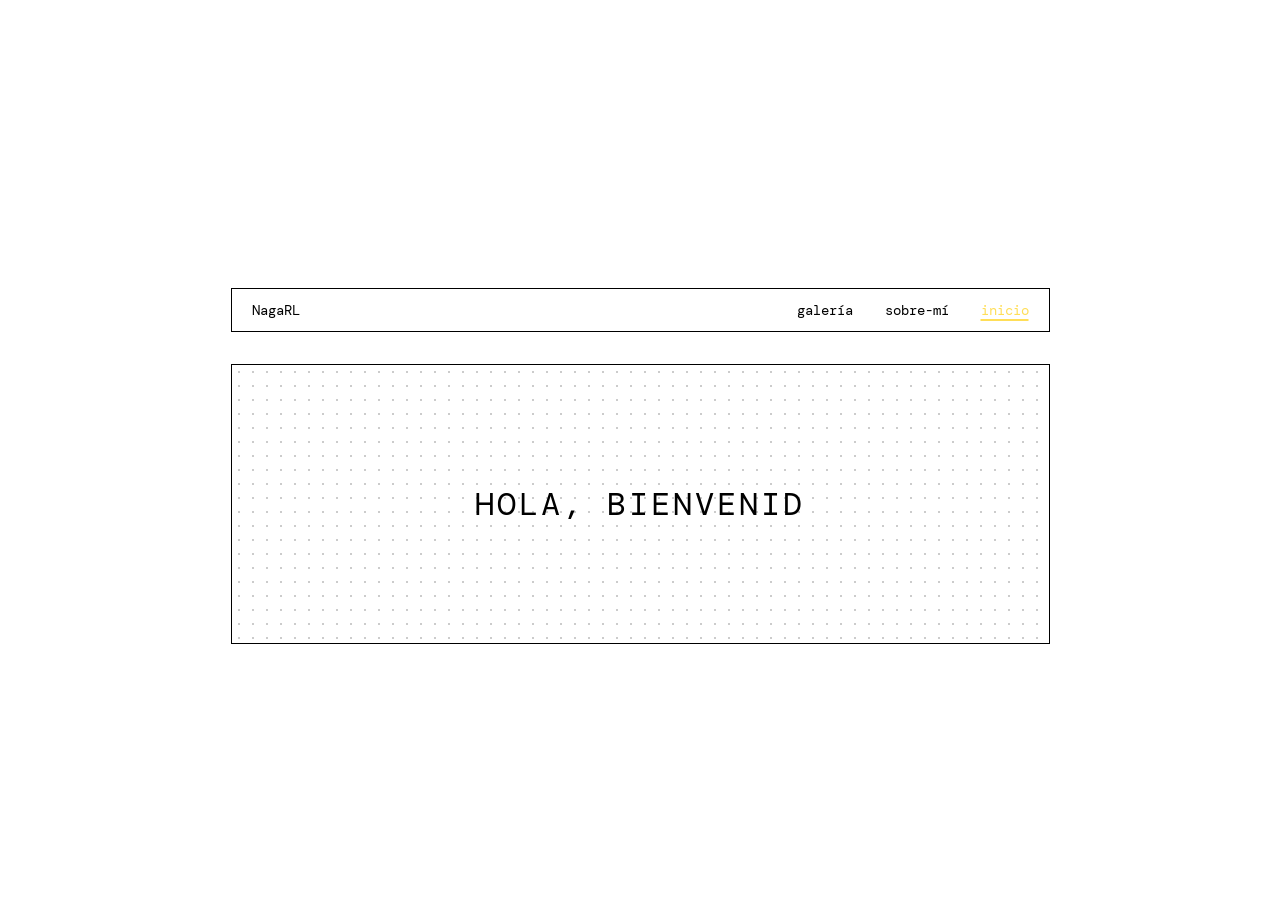
==== home.html @ dc0fd77e "first commit" ====
<!DOCTYPE html>
<html lang="es">
<head>
    <meta charset="UTF-8">
    <meta name="viewport" content="width=device-width, initial-scale=1.0">
    <title>Inicio</title>

    <link rel="preconnect" href="https://fonts.googleapis.com">
    <link rel="preconnect" href="https://fonts.gstatic.com" crossorigin>
    <link href="https://fonts.googleapis.com/css2?family=DM+Mono:wght@300;400;500&display=swap" rel="stylesheet">

    <link rel="stylesheet" href="./assets/css/main.css">
</head>
<body class="page-home">

    <header class="header header-superior">
        <a href="https://www.instagram.com/pplulul" target="_blank" class="header-logo">NagaRL</a>

        <nav class="header-nav">
            <a href="trabajos.html">galería</a>
            <a href="sobremi.html">sobre-mí</a>
            <a href="home.html" class="active">inicio</a>
        </nav>
    </header>

    <main class="home">
        <div class="home-caja">
            <video class="home-video" src="./assets/video/dibujo.mp4" autoplay loop muted playsinline></video>
            <h1 id="home-h1" class="home-bienvenida"></h1>
        </div>
    </main>

    <script src="./assets/js/gsap.min.js"></script>
    <script src="./assets/js/ScrambleTextPlugin.min.js"></script>
    <script src="./assets/js/TextPlugin.min.js"></script>
    <script src="./assets/js/transiciones.js"></script>
    <script src="./assets/js/efectos.js"></script>
    <script>
        window.addEventListener("DOMContentLoaded", () => {
            const titulo = document.querySelector("#home-h1");
            window.escribirTexto(titulo, "HOLA, BIENVENID@", 1.5);
        });
    </script>
</body>
</html>
---- assets/css/main.css ----
*,*::before,*::after{box-sizing:border-box;margin:0;padding:0}body{font-family:"DM Mono",monospace;font-weight:400;color:#000;background-color:#fff;min-height:100vh}a{text-decoration:none;color:inherit;font-family:inherit}ul,ol{list-style:none}button{border:none;background:none;font-family:inherit;cursor:pointer}.header{display:flex;justify-content:space-between;align-items:center;width:90%;max-width:819px;padding:.75rem 1.25rem;font-family:"DM Mono",monospace;border:1px solid #000;background-color:#fff;z-index:10}.header .header-logo{font-size:.9rem;transition:color .2s ease}.header .header-logo:hover{color:#ffde58}.header .header-nav{display:flex;align-items:center;gap:2rem}.header .header-nav a{font-size:.9rem;transition:color .2s ease}.header .header-nav a:hover{color:#ffde58}.header .header-nav a.active{color:#ffde58;text-decoration:underline;text-underline-offset:4px;text-decoration-thickness:2px}.header-index{position:fixed;top:50%;left:50%;transform:translate(-50%, -50%)}.header-superior{margin:2rem auto 0}.burbujas{position:fixed;top:0;left:0;width:100%;height:100vh;overflow:hidden;z-index:20;pointer-events:none}.burbuja{position:absolute;display:block;border-radius:50%;background-color:#ffde58;cursor:pointer;pointer-events:auto}.burbuja-1{width:380px;height:380px;top:8%;right:18%}.burbuja-2{width:120px;height:120px;top:12%;left:50%}.burbuja-3{width:200px;height:200px;top:60%;left:38%}.burbuja-4{width:320px;height:320px;bottom:10%;left:15%}.page-sobremi{height:100vh;overflow:hidden;display:flex;flex-direction:column;align-items:center;justify-content:center;gap:1.5rem}.sobremi{width:90%;max-width:819px;display:flex;flex-direction:column}.sobremi-foto-bloque{position:relative;display:grid;grid-template-columns:1fr 1fr;border:1px solid #000;aspect-ratio:2/1;overflow:hidden}.sobremi-foto{position:relative;width:100%;height:100%;overflow:hidden}.sobremi-foto img{width:100%;height:100%;-o-object-fit:cover;object-fit:cover;display:block}.sobremi-cuadrado{position:absolute;top:50%;left:50%;transform:translate(-50%, -50%);width:90px;height:90px;background-color:#ffde58}.sobremi-amarillo{position:relative;background-color:#ffde58}.sobremi-recorte{position:absolute;top:1.25rem;right:1.25rem;width:110px;height:75px;overflow:hidden}.sobremi-recorte img{width:100%;height:100%;-o-object-fit:cover;object-fit:cover;transform:scale(2.2) translate(-10%, 10%);display:block}.sobremi-contacto{position:absolute;bottom:1.25rem;right:1.25rem;text-align:right;font-size:.85rem;line-height:1.4}.sobremi-titulo{position:absolute;top:50%;left:50%;transform:translate(-50%, -50%);background-color:#ffde58;padding:1rem 2rem;z-index:2}.sobremi-titulo h1{font-size:1.75rem;font-weight:400;letter-spacing:2px;white-space:nowrap}.sobremi-texto-bloque{border:1px solid #000;border-top:none;padding:2.5rem 4rem}.sobremi-saludo{margin-bottom:1rem;font-size:.95rem}.sobremi-texto{font-size:.95rem;line-height:1.6;max-width:70%}.trabajos{width:90%;max-width:819px;margin:3rem auto;position:relative;height:1000px}.burbuja-trabajo{position:absolute;border-radius:50%;overflow:hidden;cursor:pointer;background-color:#fff}.burbuja-trabajo img{width:100%;height:100%;-o-object-fit:cover;object-fit:cover;display:block}.burbuja-trabajo.borde-fino{border:1px solid #000}.burbuja-trabajo.borde-grueso{border:.7rem solid #ffde58}.burbuja-trabajo-1{width:320px;height:320px;top:-20px;right:30%}.burbuja-trabajo-2{width:360px;height:360px;top:280px;left:0}.burbuja-trabajo-3{width:180px;height:180px;top:300px;right:25%}.burbuja-trabajo-4{width:130px;height:130px;top:510px;left:45%}.burbuja-trabajo-5{width:280px;height:280px;bottom:70px;right:20%}.overlay{position:fixed;inset:0;background-color:rgba(0,0,0,.4);display:none;align-items:center;justify-content:center;z-index:100}.overlay.activo{display:flex}.overlay-caja{position:relative;width:90%;max-width:600px;max-height:85vh;background-color:#fff;border:1px solid #000;overflow:hidden;display:flex;flex-direction:column}.overlay-cerrar{position:absolute;top:1rem;right:1rem;z-index:2;display:flex;align-items:center;justify-content:center;transition:color .2s ease}.overlay-cerrar .material-symbols-outlined{font-size:28px}.overlay-cerrar:hover{color:#ffde58}.overlay-contenido{padding:3rem 2.5rem 2rem;overflow-y:auto}.overlay-titulo{font-size:1.5rem;font-weight:400;letter-spacing:1px;margin-bottom:1.25rem;min-height:2rem;color:#000}.overlay-descripcion{font-size:.9rem;line-height:1.6;margin-bottom:2rem}.overlay-galeria-titulo{font-size:1.1rem;font-weight:400;margin-bottom:1rem}.overlay-galeria{display:flex;flex-direction:column;gap:1rem}.overlay-galeria img{width:100%;height:auto;display:block}.page-home{height:100vh;overflow:hidden;display:flex;flex-direction:column;align-items:center;justify-content:center;gap:2rem}.home{width:90%;max-width:819px}.home-caja{width:100%;height:280px;border:1px solid #000;background-color:#fff;background-image:radial-gradient(circle, #cccccc 1px, transparent 1px);background-size:14px 14px;background-position:0 0;display:flex;align-items:center;justify-content:center;overflow:hidden;position:relative}.home-bienvenida{position:absolute;top:50%;left:50%;transform:translate(-50%,-50%);font-size:2rem;font-weight:400;letter-spacing:3px;white-space:nowrap;color:#000;z-index:1;pointer-events:none}.home-video{max-width:100%;max-height:100%;-o-object-fit:contain;object-fit:contain;mix-blend-mode:multiply}/*# sourceMappingURL=main.css.map */
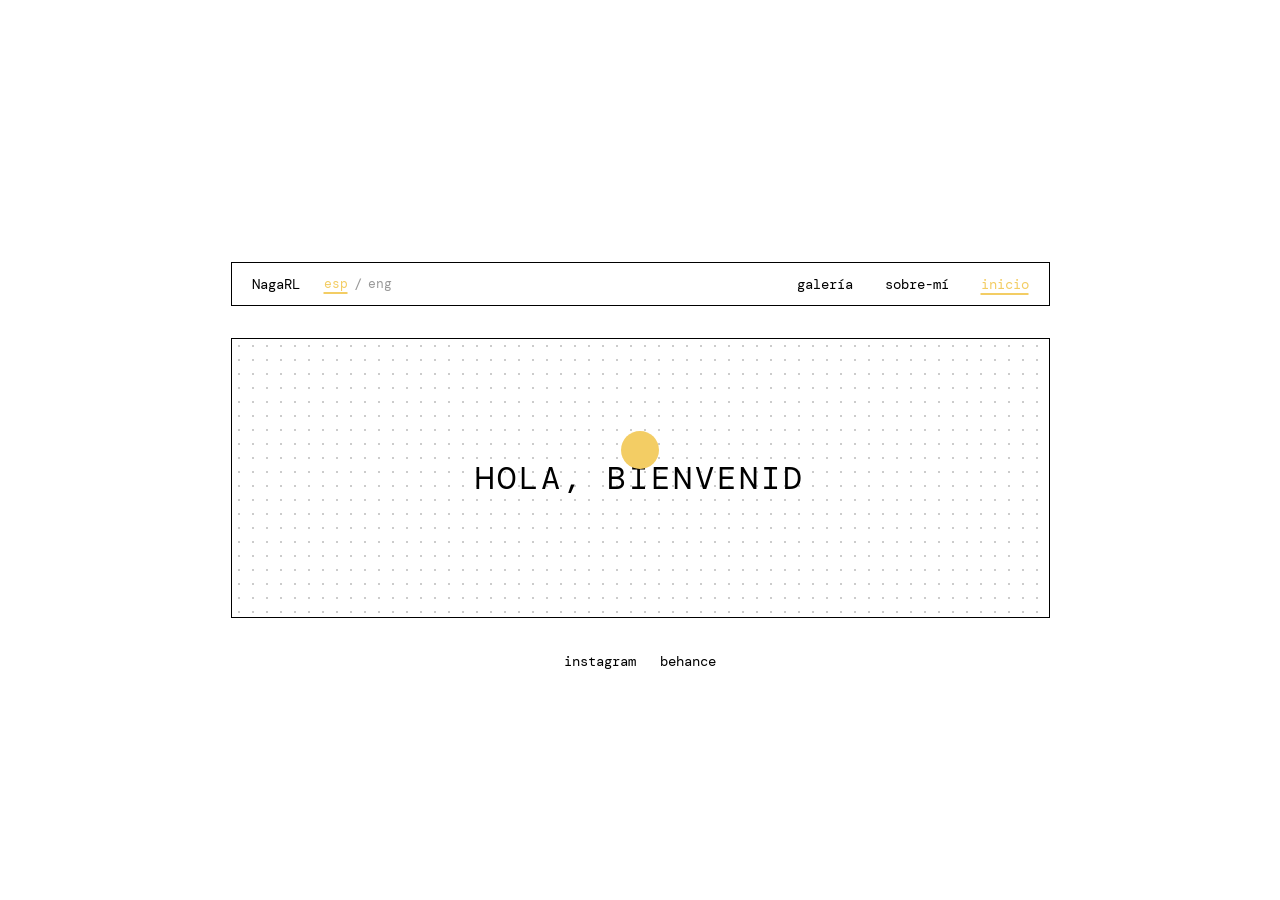
==== commit cb0dd149: "Añadir lógica de traducción ESP/ENG y enlaces a redes en inicio Co-Authored-By: Claude Sonnet 4.6 <n" ====
--- a/home.html
+++ b/home.html
@@ -14,12 +14,20 @@
 <body class="page-home">
 
     <header class="header header-superior">
-        <a href="https://www.instagram.com/pplulul" target="_blank" class="header-logo">NagaRL</a>
+        <div class="header-left">
+            <span class="header-logo">NagaRL</span>
+
+            <div class="header-lang">
+                <button type="button" class="lang-btn" data-lang="es">esp</button>
+                <span class="lang-sep">/</span>
+                <button type="button" class="lang-btn" data-lang="en">eng</button>
+            </div>
+        </div>
 
         <nav class="header-nav">
-            <a href="trabajos.html">galería</a>
-            <a href="sobremi.html">sobre-mí</a>
-            <a href="home.html" class="active">inicio</a>
+            <a href="trabajos.html" data-i18n="nav_galeria">galería</a>
+            <a href="sobremi.html" data-i18n="nav_sobremi">sobre-mí</a>
+            <a href="home.html" class="active" data-i18n="nav_inicio">inicio</a>
         </nav>
     </header>
 
@@ -30,15 +38,21 @@
         </div>
     </main>
 
+    <ul class="home-redes">
+        <li><a href="https://www.instagram.com/pplulul/" target="_blank" data-i18n="home_redes_instagram">instagram</a></li>
+        <li><a href="https://www.behance.net/pplulul" target="_blank" data-i18n="home_redes_behance">behance</a></li>
+    </ul>
+
     <script src="./assets/js/gsap.min.js"></script>
     <script src="./assets/js/ScrambleTextPlugin.min.js"></script>
     <script src="./assets/js/TextPlugin.min.js"></script>
     <script src="./assets/js/transiciones.js"></script>
     <script src="./assets/js/efectos.js"></script>
+    <script src="./assets/js/i18n.js"></script>
     <script>
-        window.addEventListener("DOMContentLoaded", () => {
+        document.addEventListener("langchange", (e) => {
             const titulo = document.querySelector("#home-h1");
-            window.escribirTexto(titulo, "HOLA, BIENVENID@", 1.5);
+            window.escribirTexto(titulo, window.translations[e.detail.lang].home_titulo, 1.5);
         });
     </script>
 </body>
--- a/assets/css/main.css
+++ b/assets/css/main.css
@@ -1 +1 @@
-*,*::before,*::after{box-sizing:border-box;margin:0;padding:0}body{font-family:"DM Mono",monospace;font-weight:400;color:#000;background-color:#fff;min-height:100vh}a{text-decoration:none;color:inherit;font-family:inherit}ul,ol{list-style:none}button{border:none;background:none;font-family:inherit;cursor:pointer}.header{display:flex;justify-content:space-between;align-items:center;width:90%;max-width:819px;padding:.75rem 1.25rem;font-family:"DM Mono",monospace;border:1px solid #000;background-color:#fff;z-index:10}.header .header-logo{font-size:.9rem;transition:color .2s ease}.header .header-logo:hover{color:#ffde58}.header .header-nav{display:flex;align-items:center;gap:2rem}.header .header-nav a{font-size:.9rem;transition:color .2s ease}.header .header-nav a:hover{color:#ffde58}.header .header-nav a.active{color:#ffde58;text-decoration:underline;text-underline-offset:4px;text-decoration-thickness:2px}.header-index{position:fixed;top:50%;left:50%;transform:translate(-50%, -50%)}.header-superior{margin:2rem auto 0}.burbujas{position:fixed;top:0;left:0;width:100%;height:100vh;overflow:hidden;z-index:20;pointer-events:none}.burbuja{position:absolute;display:block;border-radius:50%;background-color:#ffde58;cursor:pointer;pointer-events:auto}.burbuja-1{width:380px;height:380px;top:8%;right:18%}.burbuja-2{width:120px;height:120px;top:12%;left:50%}.burbuja-3{width:200px;height:200px;top:60%;left:38%}.burbuja-4{width:320px;height:320px;bottom:10%;left:15%}.page-sobremi{height:100vh;overflow:hidden;display:flex;flex-direction:column;align-items:center;justify-content:center;gap:1.5rem}.sobremi{width:90%;max-width:819px;display:flex;flex-direction:column}.sobremi-foto-bloque{position:relative;display:grid;grid-template-columns:1fr 1fr;border:1px solid #000;aspect-ratio:2/1;overflow:hidden}.sobremi-foto{position:relative;width:100%;height:100%;overflow:hidden}.sobremi-foto img{width:100%;height:100%;-o-object-fit:cover;object-fit:cover;display:block}.sobremi-cuadrado{position:absolute;top:50%;left:50%;transform:translate(-50%, -50%);width:90px;height:90px;background-color:#ffde58}.sobremi-amarillo{position:relative;background-color:#ffde58}.sobremi-recorte{position:absolute;top:1.25rem;right:1.25rem;width:110px;height:75px;overflow:hidden}.sobremi-recorte img{width:100%;height:100%;-o-object-fit:cover;object-fit:cover;transform:scale(2.2) translate(-10%, 10%);display:block}.sobremi-contacto{position:absolute;bottom:1.25rem;right:1.25rem;text-align:right;font-size:.85rem;line-height:1.4}.sobremi-titulo{position:absolute;top:50%;left:50%;transform:translate(-50%, -50%);background-color:#ffde58;padding:1rem 2rem;z-index:2}.sobremi-titulo h1{font-size:1.75rem;font-weight:400;letter-spacing:2px;white-space:nowrap}.sobremi-texto-bloque{border:1px solid #000;border-top:none;padding:2.5rem 4rem}.sobremi-saludo{margin-bottom:1rem;font-size:.95rem}.sobremi-texto{font-size:.95rem;line-height:1.6;max-width:70%}.trabajos{width:90%;max-width:819px;margin:3rem auto;position:relative;height:1000px}.burbuja-trabajo{position:absolute;border-radius:50%;overflow:hidden;cursor:pointer;background-color:#fff}.burbuja-trabajo img{width:100%;height:100%;-o-object-fit:cover;object-fit:cover;display:block}.burbuja-trabajo.borde-fino{border:1px solid #000}.burbuja-trabajo.borde-grueso{border:.7rem solid #ffde58}.burbuja-trabajo-1{width:320px;height:320px;top:-20px;right:30%}.burbuja-trabajo-2{width:360px;height:360px;top:280px;left:0}.burbuja-trabajo-3{width:180px;height:180px;top:300px;right:25%}.burbuja-trabajo-4{width:130px;height:130px;top:510px;left:45%}.burbuja-trabajo-5{width:280px;height:280px;bottom:70px;right:20%}.overlay{position:fixed;inset:0;background-color:rgba(0,0,0,.4);display:none;align-items:center;justify-content:center;z-index:100}.overlay.activo{display:flex}.overlay-caja{position:relative;width:90%;max-width:600px;max-height:85vh;background-color:#fff;border:1px solid #000;overflow:hidden;display:flex;flex-direction:column}.overlay-cerrar{position:absolute;top:1rem;right:1rem;z-index:2;display:flex;align-items:center;justify-content:center;transition:color .2s ease}.overlay-cerrar .material-symbols-outlined{font-size:28px}.overlay-cerrar:hover{color:#ffde58}.overlay-contenido{padding:3rem 2.5rem 2rem;overflow-y:auto}.overlay-titulo{font-size:1.5rem;font-weight:400;letter-spacing:1px;margin-bottom:1.25rem;min-height:2rem;color:#000}.overlay-descripcion{font-size:.9rem;line-height:1.6;margin-bottom:2rem}.overlay-galeria-titulo{font-size:1.1rem;font-weight:400;margin-bottom:1rem}.overlay-galeria{display:flex;flex-direction:column;gap:1rem}.overlay-galeria img{width:100%;height:auto;display:block}.page-home{height:100vh;overflow:hidden;display:flex;flex-direction:column;align-items:center;justify-content:center;gap:2rem}.home{width:90%;max-width:819px}.home-caja{width:100%;height:280px;border:1px solid #000;background-color:#fff;background-image:radial-gradient(circle, #cccccc 1px, transparent 1px);background-size:14px 14px;background-position:0 0;display:flex;align-items:center;justify-content:center;overflow:hidden;position:relative}.home-bienvenida{position:absolute;top:50%;left:50%;transform:translate(-50%,-50%);font-size:2rem;font-weight:400;letter-spacing:3px;white-space:nowrap;color:#000;z-index:1;pointer-events:none}.home-video{max-width:100%;max-height:100%;-o-object-fit:contain;object-fit:contain;mix-blend-mode:multiply}/*# sourceMappingURL=main.css.map */+*,*::before,*::after{box-sizing:border-box;margin:0;padding:0}body{font-family:"DM Mono",monospace;font-weight:400;color:#000;background-color:#fff;min-height:100vh}body.cursor-activo,body.cursor-activo *{cursor:none !important}.cursor-personalizado{position:fixed;top:0;left:0;width:38px;height:38px;margin-top:-19px;margin-left:-19px;border-radius:50%;background-color:#f3cd64;pointer-events:none;z-index:10000;transition:width .22s ease,height .22s ease,margin .22s ease}.cursor-personalizado.sobre-hover{width:16px;height:16px;margin-top:-8px;margin-left:-8px}.cursor-personalizado.pulsando{width:10px;height:10px;margin-top:-5px;margin-left:-5px}@media(pointer: coarse){body.cursor-activo,body.cursor-activo *{cursor:auto !important}.cursor-personalizado{display:none}}a{text-decoration:none;color:inherit;font-family:inherit}ul,ol{list-style:none}button{border:none;background:none;font-family:inherit;cursor:pointer}.header{display:flex;justify-content:space-between;align-items:center;width:90%;max-width:819px;padding:.75rem 1.25rem;font-family:"DM Mono",monospace;border:1px solid #000;background-color:#fff;z-index:10}.header .header-left{display:flex;align-items:center;gap:1.5rem}.header .header-logo{font-size:.9rem;transition:color .2s ease}.header .header-logo:hover{color:#f3cd64}.header .header-lang{display:flex;align-items:center;gap:.4rem;font-size:.9rem}.header .header-lang .lang-sep{opacity:.4}.header .header-lang .lang-btn{opacity:.4;transition:color .2s ease,opacity .2s ease}.header .header-lang .lang-btn:hover{color:#f3cd64;opacity:1}.header .header-lang .lang-btn.active{color:#f3cd64;text-decoration:underline;text-underline-offset:4px;text-decoration-thickness:2px;opacity:1}.header .header-nav{display:flex;align-items:center;gap:1.5rem}.header .header-nav a{font-size:.9rem;transition:color .2s ease}.header .header-nav a:hover{color:#f3cd64}.header .header-nav a.active{color:#f3cd64;text-decoration:underline;text-underline-offset:4px;text-decoration-thickness:2px}.header .header-nav{gap:2rem}.header-index{position:fixed;top:50%;left:50%;transform:translate(-50%, -50%)}.header-superior{margin:2rem auto 0}@media(max-width: 600px){.header-index{z-index:30}.header-superior{margin:1rem auto 0}.header{padding:.6rem .9rem}.header .header-left{gap:.75rem}.header .header-lang{font-size:.8rem}.header .header-nav{gap:1rem}}.burbujas{position:fixed;top:0;left:0;width:100%;height:100vh;overflow:hidden;z-index:20;pointer-events:none}.burbuja{position:absolute;display:block;border-radius:50%;background-color:#f3cd64;cursor:pointer;pointer-events:auto}.burbuja-1{width:380px;height:380px;top:8%;right:18%}.burbuja-2{width:120px;height:120px;top:12%;left:50%}.burbuja-3{width:200px;height:200px;top:60%;left:38%}.burbuja-4{width:320px;height:320px;bottom:10%;left:15%}@media(max-width: 600px){.burbuja-1{width:190px;height:190px;top:20%;right:8%}.burbuja-2{width:70px;height:70px;top:18%;left:18%}.burbuja-3{width:130px;height:130px;top:56%;left:30%}.burbuja-4{width:180px;height:180px;bottom:12%;left:12%}}.page-sobremi{height:100vh;overflow:hidden;display:flex;flex-direction:column;align-items:center;justify-content:center;gap:1.5rem}.sobremi{width:90%;max-width:819px;display:flex;flex-direction:column}.sobremi-foto-bloque{position:relative;display:grid;grid-template-columns:1fr 1fr;border:1px solid #000;aspect-ratio:2/1;overflow:hidden}.sobremi-foto{position:relative;width:100%;height:100%;overflow:hidden}.sobremi-foto img{width:100%;height:100%;object-fit:cover;display:block}.sobremi-cuadrado{position:absolute;top:50%;left:50%;transform:translate(-50%, -50%);width:90px;height:90px;background-color:#f3cd64}.sobremi-amarillo{position:relative;background-color:#f3cd64}.sobremi-recorte{position:absolute;top:1.25rem;right:1.25rem;width:110px;height:75px;overflow:hidden}.sobremi-recorte img{width:100%;height:100%;object-fit:cover;transform:scale(2.2) translate(-10%, 10%);display:block}.sobremi-contacto{position:absolute;bottom:1.25rem;right:1.25rem;text-align:right;font-size:.85rem;line-height:1.4}.sobremi-titulo{position:absolute;top:50%;left:50%;transform:translate(-50%, -50%);background-color:#f3cd64;padding:1rem 2rem;z-index:2}.sobremi-titulo h1{font-size:1.75rem;font-weight:400;letter-spacing:2px;white-space:nowrap}.sobremi-texto-bloque{border:1px solid #000;border-top:none;padding:2.5rem 4rem}.sobremi-saludo{margin-bottom:1rem;font-size:.95rem}.sobremi-texto{font-size:.95rem;line-height:1.6;max-width:70%}@media(max-width: 600px){.page-sobremi{height:auto;min-height:100vh;overflow:visible;justify-content:flex-start;padding:1.5rem 0 2rem}.sobremi-foto-bloque{grid-template-columns:1fr;aspect-ratio:auto}.sobremi-foto{aspect-ratio:4/3}.sobremi-amarillo{aspect-ratio:4/3}.sobremi-cuadrado{width:50px;height:50px}.sobremi-recorte{top:.75rem;right:.75rem;width:70px;height:50px}.sobremi-contacto{bottom:.75rem;right:.75rem;font-size:.65rem}.sobremi-titulo{padding:.6rem 1.25rem}.sobremi-titulo h1{font-size:1.1rem}.sobremi-texto-bloque{padding:1.5rem}.sobremi-texto{max-width:100%;font-size:.85rem}}.trabajos{width:90%;max-width:819px;margin:3rem auto;position:relative;height:1000px}.burbuja-trabajo{position:absolute;border-radius:50%;overflow:hidden;cursor:pointer;background-color:#fff;border:1px solid #000}.burbuja-trabajo img{width:100%;height:100%;object-fit:cover;display:block;filter:grayscale(100%);transition:filter .3s ease}.burbuja-trabajo:hover img{filter:grayscale(0%)}.burbuja-trabajo-1{width:320px;height:320px;top:-20px;right:calc(30% - 50px)}.burbuja-trabajo-2{width:360px;height:360px;top:280px;left:50px}.burbuja-trabajo-3{width:180px;height:180px;top:300px;right:calc(25% - 50px)}.burbuja-trabajo-4{width:130px;height:130px;top:510px;left:calc(45% + 50px)}.burbuja-trabajo-5{width:280px;height:280px;bottom:40px;right:calc(35% - 50px)}.burbuja-trabajo-6{width:160px;height:160px;top:100px;left:calc(5% + 50px)}@media(max-width: 600px){.trabajos{height:740px}.burbuja-trabajo-1{width:200px;height:200px;top:0;right:0}.burbuja-trabajo-2{width:220px;height:220px;top:120px;left:0}.burbuja-trabajo-3{width:130px;height:130px;top:280px;right:20px}.burbuja-trabajo-4{width:110px;height:110px;top:350px;left:60px}.burbuja-trabajo-5{width:190px;height:190px;top:420px;right:0}.burbuja-trabajo-6{width:140px;height:140px;top:580px;left:30px}}.overlay{position:fixed;inset:0;background-color:rgba(0,0,0,.4);display:none;align-items:center;justify-content:center;z-index:100}.overlay.activo{display:flex}.overlay-caja{position:relative;width:90%;max-width:945px;max-height:85vh;background-color:#fff;border:1px solid #000;overflow:hidden;display:flex;flex-direction:column}.overlay-cerrar{position:absolute;top:1rem;right:1rem;z-index:2;display:flex;align-items:center;justify-content:center;transition:color .2s ease}.overlay-cerrar .material-symbols-outlined{font-size:28px}.overlay-cerrar:hover{color:#f3cd64}.overlay-contenido{display:grid;grid-template-columns:minmax(0, 1fr) minmax(280px, 0.9fr);gap:3rem;padding:2.5rem 4rem 2.5rem 3rem;max-height:85vh;overflow:hidden}.overlay-info{padding-top:1rem}.overlay-titulo{font-size:1.5rem;font-weight:400;letter-spacing:1px;margin-bottom:.75rem;min-height:2rem;color:#000}.overlay-etiquetas{display:flex;flex-wrap:wrap;gap:.45rem .6rem;margin-bottom:1.25rem}.overlay-etiquetas li{border:1px solid #000;border-radius:999px;padding:.15rem .75rem;font-size:.62rem;line-height:1.2;background-color:#fff;transition:background-color .2s ease}.overlay-etiquetas li:hover{background-color:#f3cd64}.overlay-descripcion{font-size:.9rem;line-height:1.6}.overlay-galeria-titulo{font-size:1.1rem;font-weight:400;margin-bottom:1rem}.overlay-galeria{display:flex;flex-direction:column;gap:1rem;max-height:calc(85vh - 5rem);overflow-y:auto;direction:rtl;padding-left:.85rem}.overlay-galeria::-webkit-scrollbar{width:14px}.overlay-galeria::-webkit-scrollbar-track{background-color:#fff;border:1px solid #000;border-radius:0}.overlay-galeria::-webkit-scrollbar-thumb{background-color:#f3cd64;border:1px solid #000;border-radius:0;background-clip:padding-box}.overlay-galeria::-webkit-scrollbar-thumb:hover{background-color:hsl(44.0559440559,85.628742515%,59.2549019608%)}.overlay-galeria::-webkit-scrollbar-button{display:none;height:0;width:0}.overlay-galeria::-webkit-scrollbar-corner{background-color:#fff}.overlay-galeria img,.overlay-galeria video{direction:ltr}.overlay-galeria img{width:100%;height:auto;display:block;cursor:pointer}.overlay-galeria video{width:100%;height:auto;display:block;background-color:#000}.overlay-vimeo{position:relative;width:100%}.overlay-vimeo iframe{position:absolute;top:0;left:0;width:100%;height:100%;display:block;border:none}.overlay-galeria-grupo{display:flex;flex-direction:column;gap:0}.overlay-galeria-grupo img{width:100%;height:auto;display:block;cursor:pointer}.overlay-video{position:relative;display:block;width:100%;direction:ltr;background-color:#000}.overlay-video video{display:block;width:100%;height:auto;cursor:pointer}.overlay-video-play{position:absolute;top:50%;left:50%;z-index:2;display:flex;align-items:center;justify-content:center;width:56px;height:56px;padding:0;transform:translate(-50%, -50%);background:none;transition:transform .2s ease;cursor:pointer}.overlay-video-play svg{display:block;width:100%;height:100%}.overlay-video-play:hover{transform:translate(-50%, -50%) scale(1.08)}.overlay-video.reproduciendo .overlay-video-play{opacity:0;pointer-events:none}.overlay-video-controles{display:none;align-items:center;gap:.5rem;position:absolute;left:.9rem;right:.9rem;bottom:.75rem;z-index:1}.overlay-video.iniciado .overlay-video-controles{display:flex}.overlay-video-ampliar{display:flex;align-items:center;justify-content:center;flex-shrink:0;width:1.6rem;height:1.6rem;background-color:#fff;border:1px solid #000;color:#000;cursor:pointer;transition:background-color .2s ease,color .2s ease}.overlay-video-ampliar .material-symbols-outlined{font-size:15px}.overlay-video-ampliar:hover{background-color:#f3cd64}.overlay-video-barra{position:relative;flex:1;padding:7px 0;cursor:pointer}.overlay-video-barra::before{content:"";position:absolute;top:50%;left:0;right:0;height:2px;background-color:hsla(0,0%,100%,.85);border:1px solid rgba(0,0,0,.5);transform:translateY(-50%)}.overlay-video-progreso{position:absolute;top:50%;left:0;height:2px;width:0%;background-color:#000;transform:translateY(-50%);pointer-events:none}.overlay-video-marcador{position:absolute;top:50%;left:0%;width:.65rem;height:.65rem;transform:translate(-50%, -50%);background-color:#fff;border:1px solid #000;pointer-events:none}.visor-media{position:fixed;inset:0;z-index:300;display:none;align-items:center;justify-content:center;padding:2rem;background-color:rgba(0,0,0,.72)}.visor-media.activo{display:flex}.visor-media-caja{position:relative;max-width:92vw;max-height:88vh}.visor-media-cerrar{position:absolute;top:-2.25rem;right:0;color:#fff;transition:color .2s ease}.visor-media-cerrar .material-symbols-outlined{font-size:30px}.visor-media-cerrar:hover{color:#f3cd64}.visor-media-contenido img,.visor-media-contenido video{display:block;max-width:92vw;max-height:84vh;width:auto;height:auto;object-fit:contain;background-color:#000}@media(max-width: 760px){.overlay-caja{max-height:88vh}.overlay-contenido{grid-template-columns:1fr;gap:1.5rem;padding:4rem 1.5rem 1.5rem;overflow-y:auto;-ms-overflow-style:none;scrollbar-width:none}.overlay-contenido::-webkit-scrollbar{display:none}.overlay-galeria{order:2;max-height:none;overflow:visible;direction:ltr;padding-left:0}.overlay-info{order:1;padding-top:0}}.page-home{height:100vh;overflow:hidden;display:flex;flex-direction:column;align-items:center;justify-content:center;gap:2rem}.home{width:90%;max-width:819px}.home-caja{width:100%;height:280px;border:1px solid #000;background-color:#fff;background-image:radial-gradient(circle, #cccccc 1px, transparent 1px);background-size:14px 14px;background-position:0 0;display:flex;align-items:center;justify-content:center;overflow:hidden;position:relative}.home-bienvenida{position:absolute;top:50%;left:50%;transform:translate(-50%, -50%);font-size:2rem;font-weight:400;letter-spacing:3px;white-space:nowrap;color:#000;z-index:1;pointer-events:none}.home-video{max-width:100%;max-height:100%;object-fit:contain;mix-blend-mode:multiply}.home-redes{display:flex;gap:1.5rem}.home-redes a{font-size:.9rem;transition:color .2s ease}.home-redes a:hover{color:#f3cd64}/*# sourceMappingURL=main.css.map */
